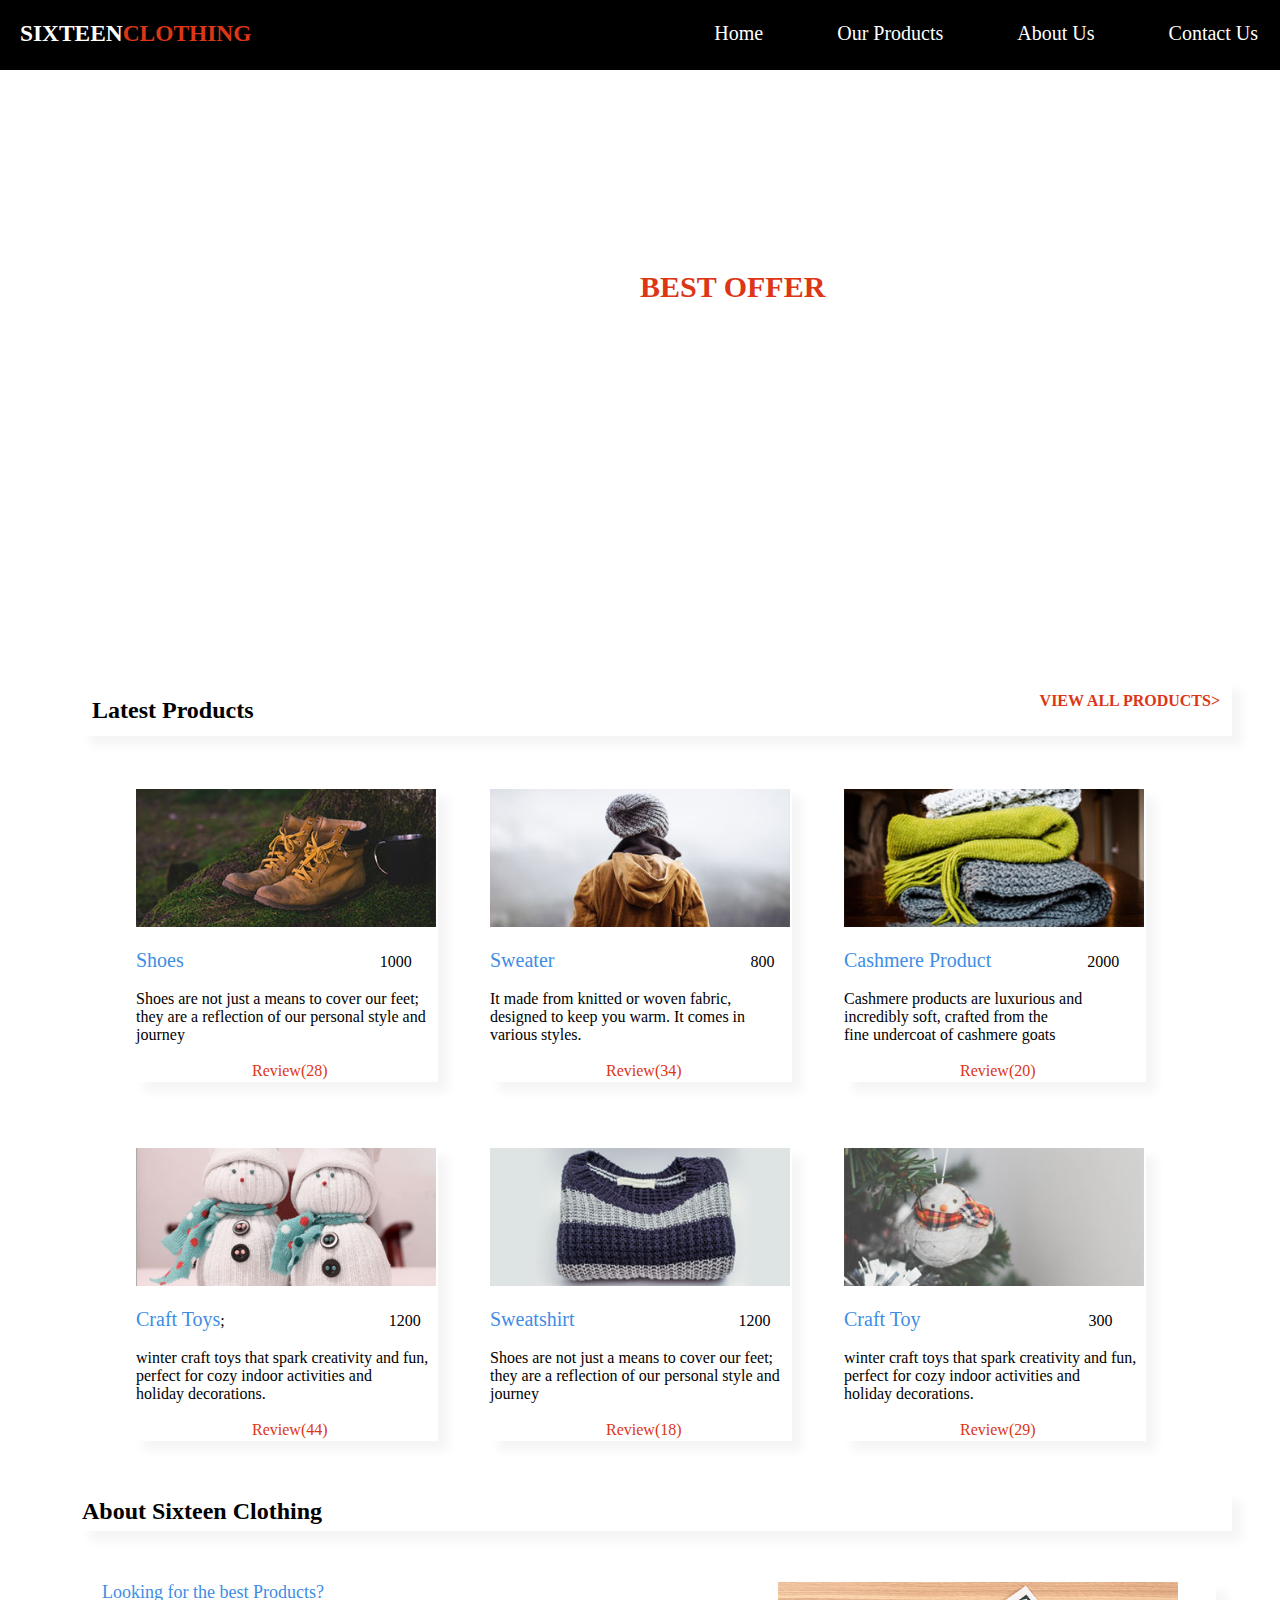
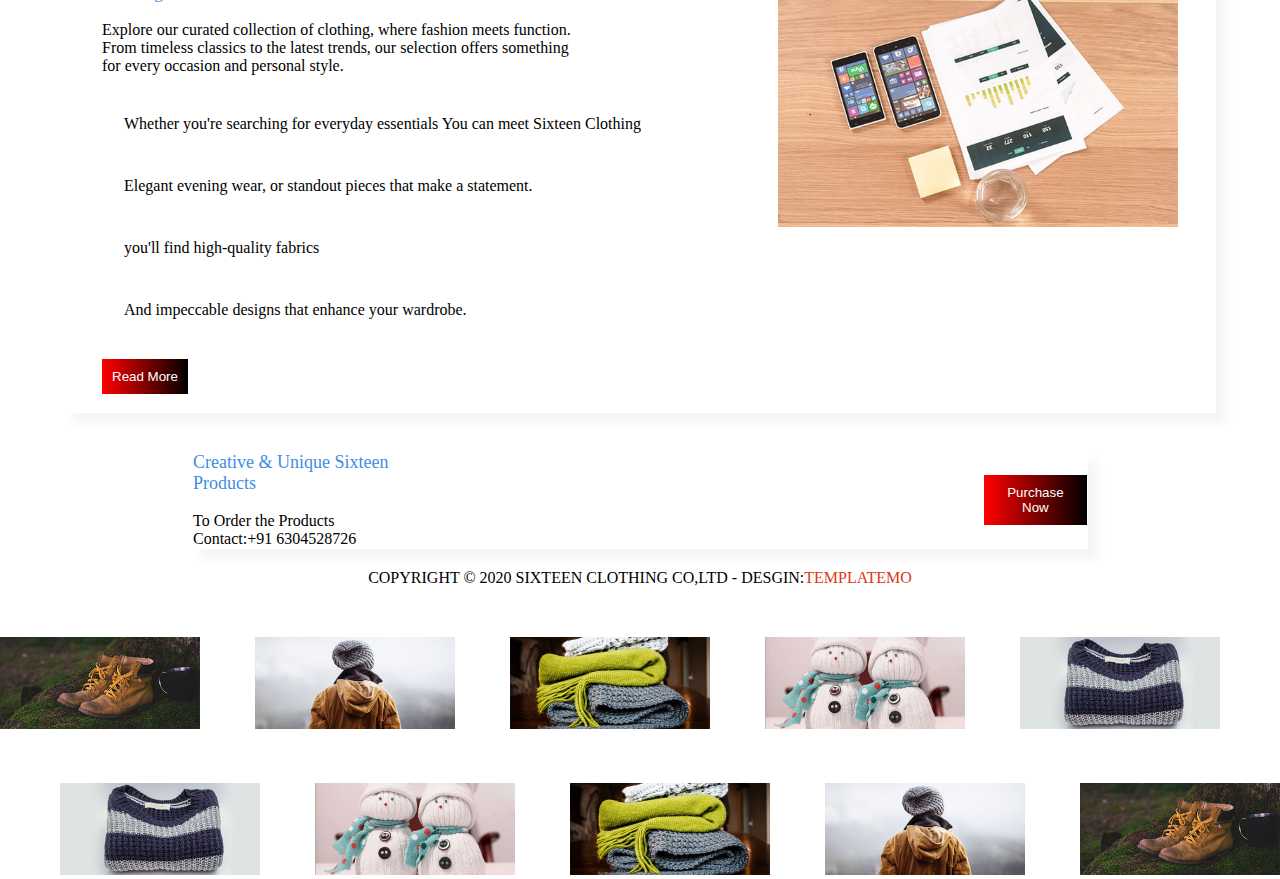
==== index.html @ cb3e39b3 "project" ====
<!DOCTYPE html>
<html lang="en">
<head>
    <meta charset="UTF-8">
    <meta name="viewport" content="width=device-width, initial-scale=1.0">
    <title>Document</title>
    <link rel="stylesheet" href="https://cdnjs.cloudflare.com/ajax/libs/font-awesome/6.6.0/css/all.min.css" integrity="sha512-Kc323vGBEqzTmouAECnVceyQqyqdsSiqLQISBL29aUW4U/M7pSPA/gEUZQqv1cwx4OnYxTxve5UMg5GT6L4JJg==" crossorigin="anonymous" referrerpolicy="no-referrer" />
    <link rel="stylesheet" href="./style.css">
    <style>
        *{
            margin: 0px;
            padding: 0px;
            box-sizing: border-box;
            scroll-behavior: smooth;
        }
    </style>
    
</head>
<body>
    <header>
        <div class="logo" >
        <h3>SIXTEEN<span class="head-text">CLOTHING</span></h3></div>
        <input type="checkbox" id="head-box">
        <label for="head-box"><i class="fa-solid fa-bars"></i></label>
        <div class="list">
        <li><a href="./index.html">Home</a></li>
        <li><a href="./products.html">Our Products</a></li>
        <li><a href="./Aboutus.html">About Us</a></li>
        <li><a href="./contact.html">Contact Us</a></li>
        </div>
    </header>  
    <main class="home">
        <div class="home-scroll">
            <div style="background-image: url('../Projects/slide_01.jpg');"></div>
            <div style="background-image: url('../Projects/slide_02.jpg');"></div>
            <div style="background-image: url('../Projects/slide_03.jpg');"></div>
        </div>
    </main>
    <span class="home-text1">BEST OFFER</span><br><br>
    <span class="home-text2">NEW ARRIVALS ON SALE</span>
    <main id="latestProducts">
        <div class="Products-nav">
            <h2>Latest Products</h2>
            <P><a href="./allproducts.html">VIEW ALL PRODUCTS></a></p>
        </div>
    </main> 
    <main id="allProducts">
    <main class="Products">
        <div class="product1">
            <a href="./shoes.html">
            <img src="./product_01.jpg" width="300px" ></a>
            <div class="picinfo1"><br> 
              <span class="itemname"> Shoes</span>&emsp;&emsp; &emsp;&emsp;&emsp;&emsp;&emsp;&emsp;&emsp;&emsp;&emsp;&emsp;1000<i class="fa-solid fa-indian-rupee-sign"></i><br></br>
              <p>Shoes are not just a means to cover our feet; <br>they are a reflection of our personal style and <br>journey</p><br>
              <div class="star1"><i class="fa-solid fa-star"></i><i class="fa-solid fa-star"></i><i class="fa-solid fa-star"></i><i class="fa-solid fa-star"></i><i class="fa-solid fa-star"></i>&emsp;&emsp;&emsp;&emsp;&emsp;&emsp;&emsp; Review(28)</div>
            </div>
        </div>
        <div class="product2">
            <a href="./sweater.html">
            <img src="./product_02.jpg"width="300px" ></a>
            <div class="picinfo2"> <br>
                <span class="itemname">Sweater</span>&emsp;&emsp; &emsp;&emsp;&emsp;&emsp;&emsp;&emsp;&emsp;&emsp;&emsp;&emsp;800<i class="fa-solid fa-indian-rupee-sign"></i><br><br>
                <p>It made from knitted or woven fabric, <br>designed to keep you warm. It comes in<br> various styles.</p><br>
                <div class="star1"><i class="fa-solid fa-star"></i><i class="fa-solid fa-star"></i><i class="fa-solid fa-star"></i><i class="fa-solid fa-star"></i><i class="fa-solid fa-star"></i>&emsp;&emsp;&emsp;&emsp;&emsp;&emsp;&emsp; Review(34)</div>
              </div>
        </div>
        <div class="product3">
            <a href="./cashmere.html">
            <img src="./product_03.jpg" width="300px"></a>
            <div class="picinfo3"><br> 
                <span class="itemname">Cashmere Product</span>&emsp;&emsp;&emsp;&emsp;&emsp;&emsp;2000<i class="fa-solid fa-indian-rupee-sign"></i><br><br>
                <p>Cashmere products are luxurious and<br> incredibly soft, crafted from the <br>fine undercoat of cashmere goats </p><br>
                <div class="star1"><i class="fa-solid fa-star"></i><i class="fa-solid fa-star"></i><i class="fa-solid fa-star"></i><i class="fa-solid fa-star"></i><i class="fa-solid fa-star"></i>&emsp;&emsp;&emsp;&emsp;&emsp;&emsp;&emsp; Review(20)</div>
              </div>
        </div>
    </main>
    <main class="products-sec">
         <div class="product4">
            <img src="./product_04.jpg" width="300px">
            <div class="picinfo4"><br>
                <span class="itemname"> Craft Toys</span>; &emsp;&emsp;&emsp;&emsp;&emsp;&emsp;&emsp;&emsp;&emsp;&emsp;1200<i class="fa-solid fa-indian-rupee-sign"></i><br><br>
                <p>winter craft toys that spark creativity and fun,<br> perfect for cozy indoor activities and <br>holiday decorations.</p><br>
                <div class="star1"><i class="fa-solid fa-star"></i><i class="fa-solid fa-star"></i><i class="fa-solid fa-star"></i><i class="fa-solid fa-star"></i><i class="fa-solid fa-star"></i>&emsp;&emsp;&emsp;&emsp;&emsp;&emsp;&emsp; Review(44)</div>
            </div>
        </div>
        <div class="product5">
            <a href="./sweater.html">
            <img src="./product_05.jpg" width="300px"></a>
            <div class="picinfo5"> <br>
                <span class="itemname"> Sweatshirt</span> &emsp;&emsp;&emsp;&emsp;&emsp;&emsp;&emsp;&emsp;&emsp;&emsp;1200<i class="fa-solid fa-indian-rupee-sign"></i><br><br>
                <p>Shoes are not just a means to cover our feet; <br>they are a reflection of our personal style and <br>journey</p><br>
                <div class="star1"><i class="fa-solid fa-star"></i><i class="fa-solid fa-star"></i><i class="fa-solid fa-star"></i><i class="fa-solid fa-star"></i><i class="fa-solid fa-star"></i>&emsp;&emsp;&emsp;&emsp;&emsp;&emsp;&emsp; Review(18)</div>
            </div>
        </div>
        <div class="product6">
            <img src="./product_06.jpg" width="300px">
            <div class="picinfo6"><br> 
                <span class="itemname"> Craft Toy</span>&emsp14;&emsp14;&emsp;&emsp;&emsp;&emsp;&emsp;&emsp;&emsp;&emsp;&emsp;&emsp;300<i class="fa-solid fa-indian-rupee-sign"></i><br><br>
                <p>winter craft toys that spark creativity and fun,<br> perfect for cozy indoor activities and <br>holiday decorations.</p><br>
                <div class="star1"><i class="fa-solid fa-star"></i><i class="fa-solid fa-star"></i><i class="fa-solid fa-star"></i><i class="fa-solid fa-star"></i><i class="fa-solid fa-star"></i>&emsp;&emsp;&emsp;&emsp;&emsp;&emsp;&emsp; Review(29)</div>
            </div>
        </div>  
    </main>
    </main>
    <footer id="aboutus">
        <div class="foot-nav">About Sixteen Clothing</div>
        <div class="footer-left">
            <div class="footer1">
                <p><span class="footerleft-one">Looking for the best Products?</span><br><br>
                Explore our curated collection of clothing, where fashion meets function.<br>From timeless classics to the latest trends, our selection offers something <br>for every occasion and personal style.<br><br>
                <li>Whether you're searching for everyday essentials You can meet Sixteen Clothing</li>
                <li>Elegant evening wear, or standout pieces that make a statement.</li>
                <li>you'll find high-quality fabrics</li>
                <li>And impeccable designs that enhance your wardrobe.</li></p><br>
                <a href="./index.html"> <button>Read More</button></a><br><br>
            </div>
            <div class="footer-right"><img src="./feature-image.jpg" width="400px">
            </div> 
        </div>
    </footer>
    <footer id="contactus">
        <div class="middlefooter">
            <p><span class="middle1">Creative & Unique Sixteen Products</span><br><br>
            To Order the Products<br>
            Contact:+91 6304528726</p>
            <a href="./index.html"><button>Purchase Now</button></a>
        </div>
    </footer>
    <footer>
       <div class="lastfooter">
         <center>COPYRIGHT © 2020 SIXTEEN CLOTHING CO,LTD - DESGIN:<span class="lastone">TEMPLATEMO</span></center>
         </div>
    </footer>
    <footer class="belowfooter">
        <div class="movingfooter1">
        <div class="footerimg1"><img src="./product_01.jpg" width="200px"></div>
        <div class="footerimg2"><img src="./product_02.jpg" width="200px"></div>
        <div class="footerimg3"><img src="./product_03.jpg" width="200px"></div>
        <div class="footerimg2"><img src="./product_04.jpg" width="200px"></div>
        <div class="footerimg3"><img src="./product_05.jpg" width="200px"></div>
        </div>
        <div class="movingfooter2">
            <div class="footerimg1"><img src="./product_05.jpg" width="200px"></div>
            <div class="footerimg2"><img src="./product_04.jpg" width="200px"></div>
            <div class="footerimg3"><img src="./product_03.jpg" width="200px"></div>
            <div class="footerimg2"><img src="./product_02.jpg" width="200px"></div>
            <div class="footerimg3"><img src="./product_01.jpg" width="200px"></div>
            </div>

    </footer>
</body>
</html>
---- style.css ----
/* top nav bar */
 *{
   text-decoration: none;
 }
 :root{
   --txt-color:#DC3617;
   --product-txt-color:#3E8DE4;
 }
 header{
   display: flex;
   flex-wrap: wrap;
   justify-content: space-between;
   background-color: black;
   height: 70px;
  
}
.logo{
   color: white;
   font-size: 20px;
   padding: 20px;
}
li{
   color: white;
   list-style: none;
   font-size: 20px;
   padding: 22px;
}
.list{
   display: flex;
   gap: 30px;
}
label,#head-box{
   color: white;
   display: none;
}
.list a{
   color: white;
}
.head-text{
   color: var(--txt-color); 
}
.list a:hover{
   box-shadow: 10px 10px 20px var(--txt-color);
  border: solid 2px red;
  border-radius: 15%;
  padding: 10px;
}
@media screen and (max-width:600px) {
   .list{
       width: 100%;
       flex-direction: column;
       display: none;
       align-items: center;
       background-color: white;
       background-image: linear-gradient(to right,black , rgb(238, 82, 82));
       z-index: 1;
   }
   .list a:hover{
      display: none;
   }
   li{
      padding: 8px;
   }
   .list a{
      color: white;
      border-bottom: 4px solid var(--txt-color);
      background-image: linear-gradient(right to left red,black);
   }
   label{
       display: block;
       color: var(--txt-color);
       background-color: white;
       margin: 15px;
       padding: 10px;  
   }
   #head-box:checked ~ .list{
       display: flex;
   }  
}
 
/* top nav bar end */
/* images scroll start */
.home {
   height: 500px;
   overflow: hidden;
}
.home-scroll {
   display: flex;
   width: 100%;
   animation: scrollImages 10s ease-out infinite;
}
.home-scroll>div {
   flex-shrink: 0;
   width: 100%;
   height: 100vh;
   background-size: cover;
   background-repeat: no-repeat;
}

 @media screen and(max-width:600px) {
   .home-scroll>div{
      /* width: 100vw; */
      /* background-size: contain; */
      display: none;
   } 
   .home-scroll> img{
      display: none;
      width: 100vw;
   }   
} 
@keyframes scrollImages {
    0% {
       transform: translateX(0%); 
    }
   33.33%{
       transform: translateX(0%);
   }
   42.67%{
       transform: translateX(-100%);
   }
   58.33% {
       transform: translateX(-100%);
   }
    83.33%{
       transform: translateX(-200%);
   }
   100% {
       transform: translateX(-200%);
   } 
}
  .home-text1{
   position:relative;
   top: -300px;
   left: 50%;
   font-weight:bolder;
   font-size: 30px;
   color: var(--txt-color);
}
.home-text2{
   position:relative;
   top: -290px;
   left: 42%;
   font-weight:bolder;
   font-size: 50px;
   color: white
}   
 @media screen and (max-width:600px){
    .home-text1{
      left: 30%;
   }
   .home-text2{
      left: 10%;
      font-weight:bolder;
      font-size: 23px;
      color: white
   }  
} 
/* scroll bar end */
/* product bar */
 .Products-nav{
    width: 90%;
    display: flex;
    justify-content: space-between;
    border: 2px solid white;
    box-shadow: 10px 10px 10px whitesmoke;
    padding: 10px;
    margin-left: 80px;
}
@media screen and (max-width:600px) {
   .Products-nav{
      width: 100%;
      margin-left: 0px;
   }  
   .Products-nav h2{
      font-size: 18px;
   }
   .products-nav p{
      font-size: 18px;
   }
}
.Products-nav P a{
   margin-top: 5px;
   color: var(--txt-color);
   font-weight: bold;
}
.Products-nav h2{
   margin-top: 5px;
   font-weight: bold;
}
 .Products{
    margin-top: 4%;
    display: flex;
    width: 100%;
    justify-content: center;
    align-items: center;
    gap: 50px;
 }
 @media screen and (max-width:600px) {
   .Products{
      flex-direction:column ;
      width: 100%; 
   }
   .products > *{
      align-items: center; 
      justify-content: center; 
   }
   .products-sec{
      flex-direction: column;
      width: 100%;
   }
   .products-sec{
      align-items: center;
   }  
 }
 .product1,.product2,.product3{
   border: solid 2px white;
   box-shadow: 10px 10px 10px whitesmoke;
 }
 .product1 img:hover,.product2 img:hover,.product3 img:hover,.product4 img:hover,.product5 img:hover,.product6 img:hover{
   transform: scale(1.2);
 }
 .product4,.product5,.product6{
   border: solid 2px white;
   box-shadow: 10px 10px 10px whitesmoke;
 }
 .picinfo1{
 }
 .star1{
   color: var(--txt-color);
 }
 .itemname{
   color: var(--product-txt-color);
   font-size: 20px;
 }
 .products-sec{
    margin-top: 5%;
    display: flex;
    justify-content: center;
    align-items: center;
    gap:50px ;
 }
 /* product bar end */
  .foot-nav{
    margin-top: 50px;
    display: flex;
    justify-content: start;
    height: 30px;
    border: 2px solid white;
    box-shadow: 10px 10px 10px whitesmoke;
    width: 90%;
    height: 40px;
    margin-left: 80px;
   font-size: 24px;
   padding-top: 5px;
   font-weight: bold;
 }
 @media screen and (max-width:600px){
   .foot-nav{
      width: 100%;
      margin-left: 0px;
   }
   .footer-left{
      flex-direction: column;
   }
   .footer-right > img{
      width: 100%;
   }
   .footer-left > *{
      align-items: center;
      justify-content: center;
   }
   .footer1 > button{
      margin: 10px;
   }
 }

.footer-left{
    margin-top: 50px;
    display: flex;
    justify-content: center;
    gap: 10%;
    width: 90%;
    margin-left: 5%;
    border: 1px solid white;
    box-shadow: 10px 10px 10px whitesmoke;
   
 } 
 .footer1 li{
   color: black;
   font-size: 16px;
   font-weight: lighter;
 }
 .footerleft-one{
   color: var(--product-txt-color);
   font-size: 18px;
 }
 .footer1 > a button{
   background-image: linear-gradient(to right, red , black);
   padding: 10px;
   color: white;
   border: 1px soild var(--txt-color);
   
 }
 .belowfooter{
    width: 100%;
    height: 100px;
 }
 .middlefooter{
   display: flex;
   justify-content: center;
   align-items: center;
   gap: 60%;
   border: 1px solid white;
   box-shadow: 10px 10px 10px whitesmoke;
   width: 70%;
   margin-top: 3%;
   margin-left: 15%;
 }
 @media screen and ( max-width:600px){
   .middlefooter{
      flex-direction: column;
      width: 100%;
      margin-left: 0px;
   }
   .middlefooter >*{
      justify-content: center;
      align-items: center;
   }
   .middlefooter > button{
      margin: 10px;
   }   
 }
 .middlefooter > a button{
   padding: 10px;
   background-image: linear-gradient(to right, red ,black);
   color: white;
   border: none;
 }
 .middle1{
   color: var(--product-txt-color);
   font-size: 18px;
 }
 .lastfooter{
   margin-top: 20px;
 }
 .lastone{
   color: var(--txt-color);
 }
  .movingfooter1{
   margin-top: 50px;
    display: flex;
    justify-content: start;
    gap: 55px;
    animation: foot 2s linear infinite ;
 }
   @keyframes foot{
   50%{
        transform: translateX(400px);
    }
    100%{
      transform: rotate(360deg);
    }    
 }  
 .movingfooter2{
   margin-top: 50px;
   display: flex;
   justify-content: end;
   gap: 55px;
   animation: foot1 2s linear infinite ;
}
@media screen and ( max-width:600px){
   .belowfooter{
      display: none;
   }   
}
 @keyframes foot1{
   50%{
       transform: translateX(-400px);
   }
   100%{
      transform: rotate(360deg);
   }   
}
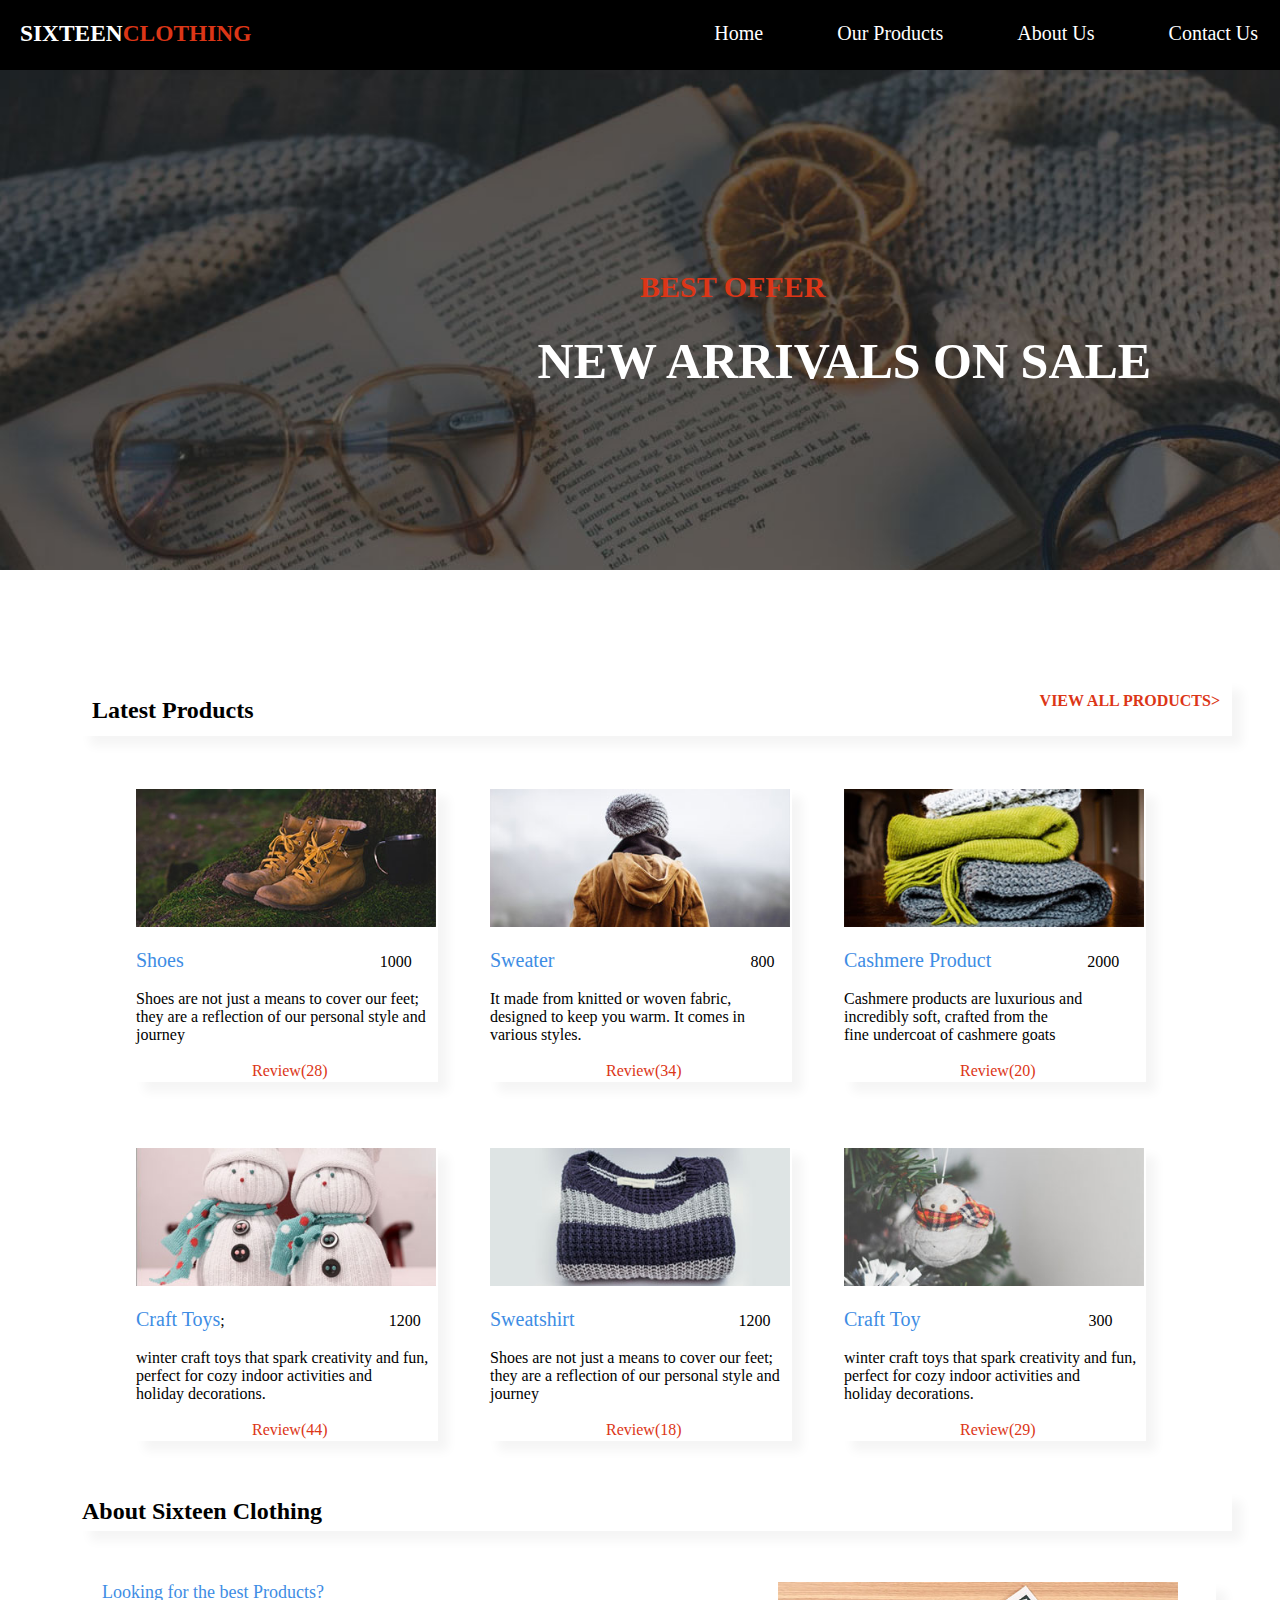
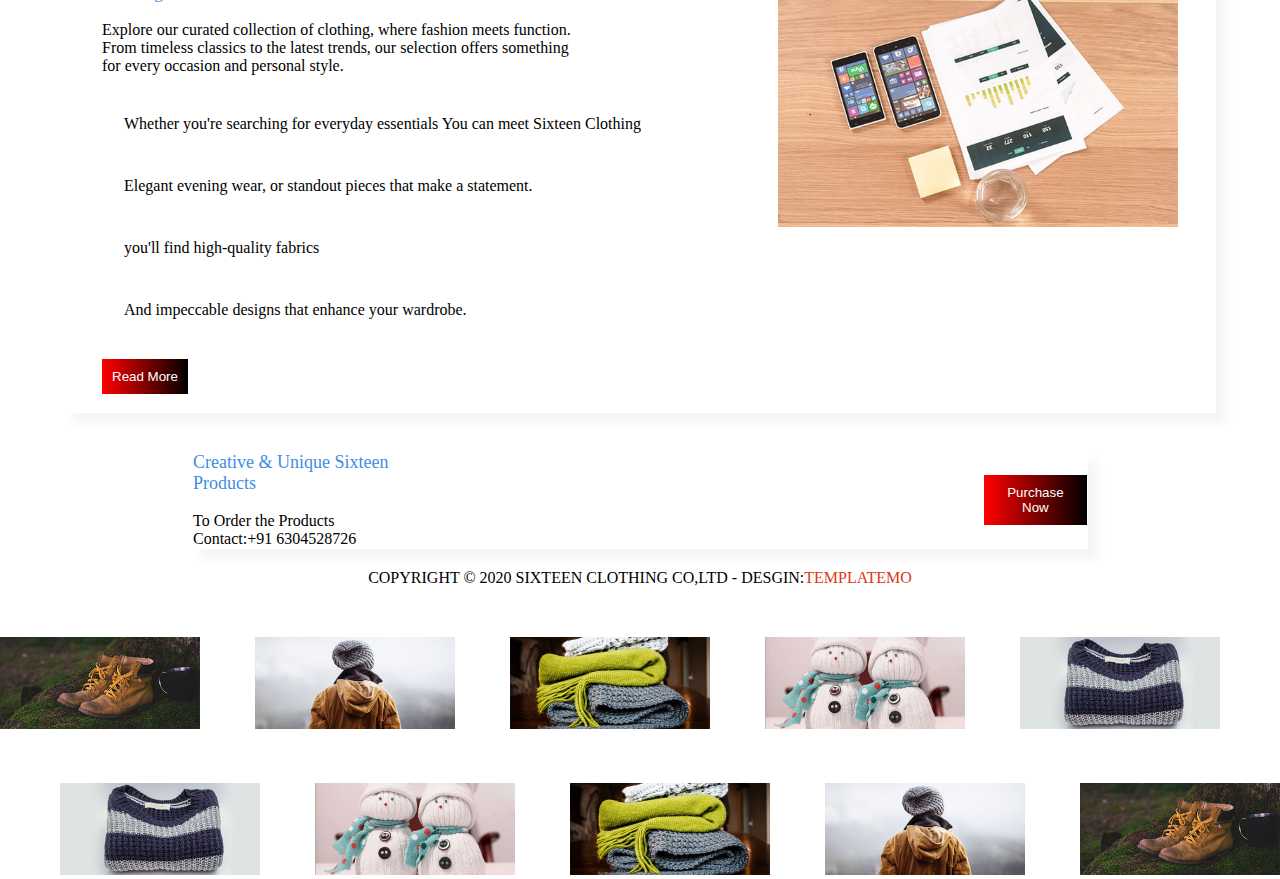
==== commit 384237db: "project" ====
--- a/index.html
+++ b/index.html
@@ -31,9 +31,9 @@
     </header>  
     <main class="home">
         <div class="home-scroll">
-            <div style="background-image: url('../Projects/slide_01.jpg');"></div>
-            <div style="background-image: url('../Projects/slide_02.jpg');"></div>
-            <div style="background-image: url('../Projects/slide_03.jpg');"></div>
+            <div style="background-image: url('./slide_01.jpg');"></div>
+            <div style="background-image: url('./slide_02.jpg');"></div>
+            <div style="background-image: url('./slide_03.jpg');"></div>
         </div>
     </main>
     <span class="home-text1">BEST OFFER</span><br><br>
